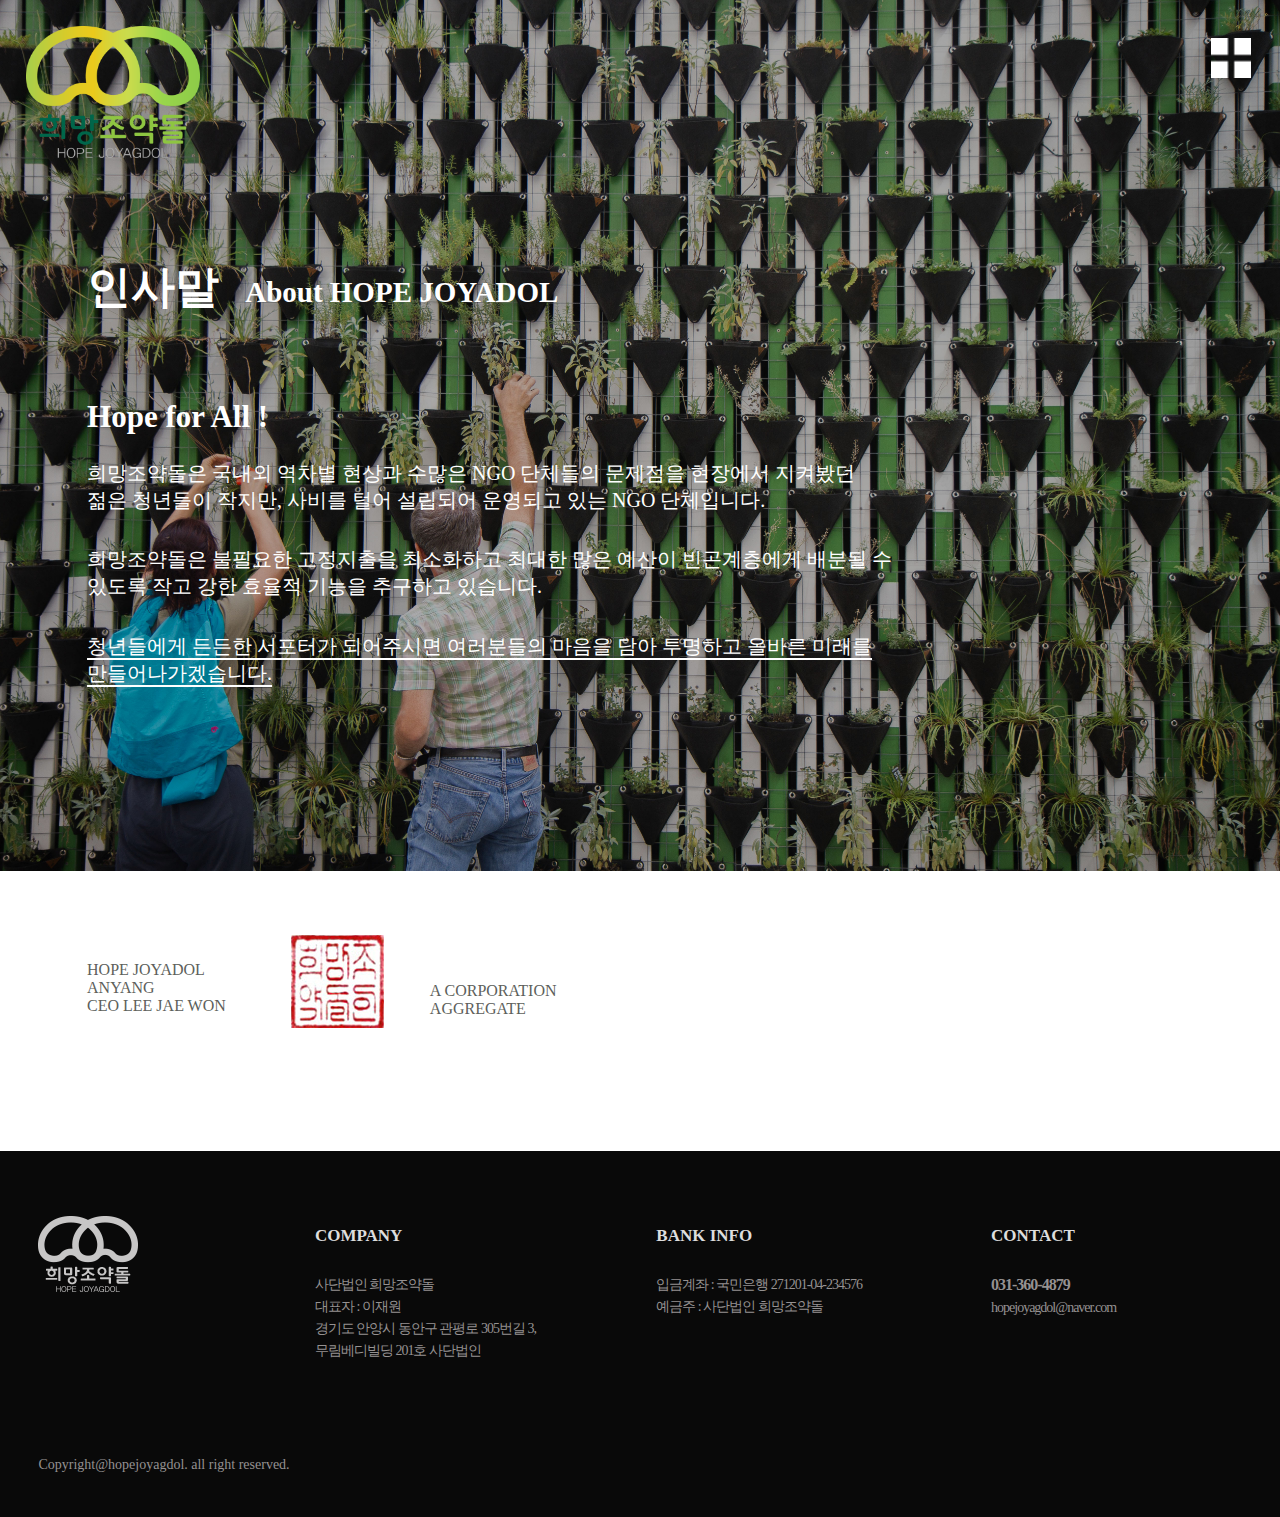
==== sub5.html @ 1c02515f "Initial commit" ====
<!DOCTYPE html>
<html lang="en">
<head>
	<meta charset="UTF-8">
	<title>희망조약돌</title>
	<script src="https://ajax.googleapis.com/ajax/libs/jquery/3.2.1/jquery.min.js"></script>
   
   <script src="jquery-3.1.1.min.js"></script>
	<script>
		// 하위메뉴슬라이드 스크립트
		$(function() {
			$('.mainMenu>li').mouseover(function() {
				$(this).children('.subMenu').stop().slideDown();
			});
			$('.mainMenu>li').mouseleave(function() {
				$(this).children('.subMenu').stop().slideUp();
			});
		});
	</script>
   
    <script>
		//모바일메뉴 스크립트
$(document).ready(function(){
    mobile_menu();
});

function mobile_menu(){
    /* 변수 선언 */
    var $menu = null;
    var $left_gnb = null; // 영역 전체
    var $depth1_wrap = null;
    var $depth1 = null;
    var $depth1_btn = null;
    
    /* 시작 함수 */
    function start(){
        init();
        init_event();
    }
    /* 변수 초기화 함수 */
    function init(){
        $menu = $('.m_mobile');
        $left_gnb = $('.left_gnbWrap'); // 영역 전체
        $depth1_wrap = $('.left_gnb>li');
        $depth1 = $depth1_wrap.children('ul');
        $depth1_btn = $depth1_wrap.children('a');
    }
    /* 이벤트 함수 */
    function init_event(){
        
        /* 모바일 메뉴 버튼 클릭했을때 모바일 메뉴영역 나오게 하기 */
        $menu.click(function(event){
            event.preventDefault();
            $left_gnb.addClass('on');
        });
        
        /* x버튼 눌렀을때 모바일 메뉴 닫기 */
        $('.close').click(function(event){
            event.preventDefault();

            $left_gnb.removeClass('on');
            
            // x버튼 누르면 시간차 약간두고 소메뉴 닫히게 하기
            setTimeout(function(){
                $depth1_btn.removeClass('on');
                $depth1.slideUp();
            },300)
        });
        
        /* depth1의 각메뉴 클릭시 depth2 나오게 하기 */
        $depth1_btn.click(function(event){
            event.preventDefault();
            var $this = $(this);
            var $this_ul = $this.siblings('ul');

            var check = $this.hasClass('on');
            if(check){
                $this.removeClass('on');
                $this_ul.stop(true,true).slideUp();
            }else{
                $depth1_btn.removeClass('on');
                $depth1.stop().slideUp();
                $this.addClass('on');
                $this_ul.stop(true,true).slideDown();
            }
        });
        
        /* 디바이스 크기 변경시 모바일 메뉴영역 숨기기 */
        $(window).resize(function(){
            $left_gnb.removeClass('on');
        });
    }
    
    start(); // 시작 호출
}
</script>
    <link href="css/style.css" rel="stylesheet" type="text/css">
    
</head>
<body>
	<div class="wrap">
        <header id="header">
            <div class="logo"><a href="index.html"><img src="img/logo.png" alt="로고"></a></div>
            <div class="m_logo">
				<a href="index.html">
					<img src="img/m_logo.png">
				</a>
			</div>
            <div class="gnb">
              <!-- 하위슬라이드 메뉴 시작-->
				<nav>
					<ul class="mainMenu">
						<li><a href="sub2.html".>희망조약돌</a>
							<ul class="subMenu">
								<li><a href="sub2.html">단체소개</a></li>
								<li><a href="sub2.html">인사말</a></li>
								<li><a href="sub2.html">조직도</a></li>
								<li><a href="sub2.html">비전과 미션</a></li>
							</ul>
						</li>
						<li><a href="sub.html">사업소개</a>
							<ul class="subMenu">
								<li><a href="sub.html">주요사업</a></li>
								<li><a href="sub.html">명예의 전당</a></li>
								<li><a href="sub.html">투명경영</a></li>
								<li><a href="sub.html">유관기관</a></li>
							</ul>
						</li>
						<li><a href="sub3.html">나눔실천</a>
							<ul class="subMenu">
								<li><a href="sub3.html">나눔신청</a></li>
								<li><a href="sub3.html">나눔방법</a></li>
								<li><a href="sub3.html">희망날개 캠페인</a></li>
							</ul>
						</li>
						<li><a href="sub4.html">활동사항</a>
							<ul class="subMenu">
								<li><a href="sub4.html">희망도시락</a></li>
								<li><a href="sub4.html">희망급식소</a></li>
								<li><a href="sub4.html">언론보도</a></li>
								<li><a href="sub4.html">봉사활동&소식</a></li>
							</ul>
						</li>
						<li><a href="sub5.html">커뮤니티</a>
							<ul class="subMenu">
								<li><a href="sub5.html">기부복지뉴스</a></li>
								<li><a href="sub5.html">카드뉴스</a></li>
								<li><a href="sub5.html">문의사항</a></li>
								<li><a href="sub5.html">자원봉사 신청</a></li>
							</ul>
						</li>
					</ul>
				</nav>
               <!-- 예전메뉴
                <ul class="menu2">
                    <li><a href="sub.html">희망조약돌
                        <ul class="submenu">
                            <li><a href="sub.html">단체소개</a></li>
                            <li><a href="sub.html">인사말</a></li>
                            <li><a href="sub.html">조직도</a></li>
                            <li><a href="sub.html">비전과 미션</a></li>
                        </ul>
                        </a>
                    </li>
                    <li><a href="sub.html">사업소개
                        <ul class="submenu">
                            <li><a href="sub.html">주요사업</a></li>
                            <li><a href="sub.html">명예의 전당</a></li>
                            <li><a href="sub.html">투명경영</a></li>
                            <li><a href="sub.html">유관기관</a></li>
                        </ul>
                        </a>
                    </li>
                    <li><a href="sub.html">나눔실천
                        <ul class="submenu">
                            <li><a href="sub.html">나눔신청</a></li>
                            <li><a href="sub.html">나눔방법</a></li>
                            <li><a href="sub.html">희망날개 캠페인</a></li>
                        </ul>
                        </a>
                    </li>
                    <li><a href="sub.html">활동사항
                        <ul class="submenu">
                            <li><a href="sub.html">희망도시락</a></li>
                            <li><a href="sub.html">희망급식소</a></li>
                            <li><a href="sub.html">언론보도</a></li>
                            <li><a href="sub.html">봉사활동&소식</a></li>
                        </ul>
                        </a>
                    </li>
                    <li><a href="sub.html">커뮤니티
                         <ul class="submenu">
                            <li><a href="sub.html">기부복지뉴스</a></li>
                            <li><a href="sub.html">카드뉴스</a></li>
                            <li><a href="sub.html">문의사항</a></li>
                            <li><a href="sub.html">자원봉사 신청</a></li>
                        </ul>
                        </a>
                    </li>
            
                </ul>
                예전 메뉴 끝 -->
                <ul class="sns">
                    <li><img src="img/sns1.png" alt="페이스북"></li>
                    <li><img src="img/sns2.png" alt="인스타"></li>
                    <li><img src="img/sns3.png" alt="트위터"></li>
                    <li><img src="img/sns4.png" alt="유튜브"></li>
                    <li><img src="img/sns5.png" alt="네이버"></li>
                    <li><img src="img/sns6.png" alt="카페"></li>
                    <!-- clear -->
                </ul>
                <!--<div class="m_mobile"><img src="img/m_mobilemenu.png">
                </div>
                <nav class="left_gnbWrap">
            <a href="#" class="close">close</a>
            <ul class="left_gnb">
                <li><a href="sub.html">희망조약돌
                        <ul class="submenu">
                            <li><a href="sub.html">단체소개</a></li>
                            <li><a href="sub.html">인사말</a></li>
                            <li><a href="sub.html">조직도</a></li>
                            <li><a href="sub.html">비전과 미션</a></li>
                        </ul>
                        </a>
                    </li>
                    <li><a href="sub.html">사업소개
                        <ul class="submenu">
                            <li><a href="sub.html">주요사업</a></li>
                            <li><a href="sub.html">명예의 전당</a></li>
                            <li><a href="sub.html">투명경영</a></li>
                            <li><a href="sub.html">유관기관</a></li>
                        </ul>
                        </a>
                    </li>
                    <li><a href="sub.html">나눔실천
                        <ul class="submenu">
                            <li><a href="sub.html">나눔신청</a></li>
                            <li><a href="sub.html">나눔방법</a></li>
                            <li><a href="sub.html">희망날개 캠페인</a></li>
                        </ul>
                        </a>
                    </li>
                    <li><a href="sub.html">활동사항
                        <ul class="submenu">
                            <li><a href="sub.html">희망도시락</a></li>
                            <li><a href="sub.html">희망급식소</a></li>
                            <li><a href="sub.html">언론보도</a></li>
                            <li><a href="sub.html">봉사활동&소식</a></li>
                        </ul>
                        </a>
                    </li>
                    <li><a href="sub.html">커뮤니티
                         <ul class="submenu">
                            <li><a href="sub.html">기부복지뉴스</a></li>
                            <li><a href="sub.html">카드뉴스</a></li>
                            <li><a href="sub.html">문의사항</a></li>
                            <li><a href="sub.html">자원봉사 신청</a></li>
                        </ul>
                        </a>
                    </li>
            </ul>
        </nav>-->
                <div class="m_mobile">
  <a href="#"><img src="img/m_mobilemenu.png"></a>
</div>
<nav class="left_gnbWrap">
            <a href="#" class="close">close</a>
            <ul class="left_gnb">
                <li>
                    <a href="sub2.html">희망조약돌</a>
                    <ul>
                        <li><a href="sub2.html">단체소개</a></li>
                        <li><a href="sub2.html">인사말</a></li>
                        <li><a href="sub2.html">조직도</a></li>
                        <li><a href="sub2.html">비전과 미션</a></li>
                    </ul>
                </li>
                <li>
                    <a href="sub.html">사업소개</a>
                    <ul>
                        <li><a href="sub.html">주요사업</a></li>
                        <li><a href="sub.html">명예의 전당</a></li>
                        <li><a href="sub.html">투명경영</a></li>
                        <li><a href="sub.html">유관기관</a></li>
                    </ul>
                </li>
                <li>
                    <a href="sub3.html">나눔실천</a>
                    <ul>
                        <li><a href="sub3.html">나눔신청</a></li>
                        <li><a href="sub3.html">나눔방법</a></li>
                        <li><a href="sub3.html">희망날개 캠페인</a></li>
                    </ul>
                </li>
                <li>
                    <a href="sub4.html">활동사항</a>
                    <ul>
                        <li><a href="sub4.html">희망도시락</a></li>
                        <li><a href="sub4.html">희망급식소</a></li>
                        <li><a href="sub4.html">언론보도</a></li>
                        <li><a href="sub4.html">봉사활동&소식</a></li>
                    </ul>
                </li>
                <li>
                    <a href="sub5.html">커뮤니티</a>
                    <ul>
                        <li><a href="sub5.html">기부복지뉴스</a></li>
                        <li><a href="sub5.html">카드뉴스</a></li>
                        <li><a href="sub5.html">문의사항</a></li>
                        <li><a href="sub5.html">자원봉사 신청</a></li>
                    </ul>
                </li>
            </ul>
        </nav>
                 <div class="quick2">
                <img src="img/quick_icon.png" alt="하트손">
                <p>희망날개<br>캠페인</p>
            </div>
            </div>
            <!-- clear -->
        </header>
        <article id="main5">
        	<div class="inner">
        		<div class="main_t2">
        			<h2>인사말 <span>About HOPE JOYADOL</span></h2>
        			<h4>Hope for All !</h4>
        			<p class="i_p1"><span>희망조약돌</span>은 국내외 역차별 현상과 수많은 NGO 단체들의 문제점을 현장에서 지켜봤던<br>
        			젊은 청년들이 작지만, 사비를 털어 설립되어 운영되고 있는 NGO 단체입니다.</p>
        			<p class="i_p2">희망조약돌은 불필요한 고정지출을 최소화하고 최대한 많은 예산이 빈곤계층에게 배분될 수<br>
        			있도록 작고 강한 효율적 기능을 추구하고 있습니다.</p>
        			<p class="i_p3">청년들에게 든든한 서포터가 되어주시면 여러분들의 마음을 담아 투명하고 올바른 미래를<br>
        			만들어나가겠습니다.</p>
        		</div>
        	</div>
        </article>
        <main id="contents3">
            <section class="hellow">
                <div class="inner">
                    <ul class="h_info">
                    	<li>HOPE JOYADOL<br>
                    	ANYANG<br>CEO LEE JAE WON</li>
                    	<li>
                    		<img src="img/hope_name.jpg" alt="도장">
                    	</li>
                    	<li>A CORPORATION<br>
                    	AGGREGATE</li>
                    </ul>
                </div>
                
            </section>
        </main>
        <footer id="footer2">
            <div class="inner">
                <div class="f_logo"><img src="img/f_logo.png" alt="푸터로고"></div>
                <ul class="f_text">
                    <li class="info">
                        <h3>COMPANY</h3>
                        <p>사단법인 희망조약돌<br>
                        대표자 : 이재원<br>
                        경기도 안양시 동안구 관평로 305번길 3,<br>
                        무림베디빌딩 201호 사단법인</p>
                    </li>
                    <li class="info">
                        <h3>BANK INFO</h3>
                        <p>입금계좌 : 국민은행 271201-04-234576<br>
                        예금주 : 사단법인 희망조약돌</p>
                    </li>
                    <li class="info">
                        <h3>CONTACT</h3>
                        <p><span>031-360-4879</span><br>
                        hopejoyagdol@naver.com</p>
                    </li>
                </ul>
                <!-- clear -->
                <p class="copyright">Copyright@hopejoyagdol. all right reserved.</p>
            </div>
        </footer>
    </div> 
</body>
</html>
---- css/style.css ----
/* 공통 */
* {
	padding: 0;
	margin: 0
}

ul {
	list-style: none
}

a {
	text-decoration: none
}

.inner {
	width: 1398px;
	margin: 0 auto
}

@font-face {
	font-family: 'NotoSansCjKkr-black';
	src: url("font/NotoSansCJKkr-black.otf") format("opentype");
}

@font-face {
	font-family: 'NotoSansCjKkr-bold';
	src: url("font/NotoSansCJKkr-bold.otf") format("opentype");
}

@font-face {
	font-family: 'NotoSansCjKkr-demilight';
	src: url("font/NotoSansCJKkr-demilight.otf") format("opentype");
}

@font-face {
	font-family: 'NotoSansCjKkr-light';
	src: url("font/NotoSansCJKkr-light.otf") format("opentype");
}

@font-face {
	font-family: 'NotoSansCjKkr-medium';
	src: url("font/NotoSansCJKkr-medium.otf") format("opentype");
}

src: url("font/NotoSansCJKkr-medium.otf") format("opentype");
}

@font-face {
	font-family: 'NotoSansCjKkr-regular';
	src: url("font/NotoSansCJKkr-regular.otf") format("opentype");
}

@font-face {
	font-family: 'NotoSansCjKkr-thin';
	src: url("font/NotoSansCJKkr-thin.otf") format("opentype");
}

body {
	font-family: NotoSansCJKkr-demilight;
	font-size: 1.6rem
}

html {
	font-size: 10px
}


/* 메인 페이지 */
/* header */
#header {
	width: 100%;
	position: fixed;
	top: 0;
	left: 0;
	right: 0;
	z-index: 3
}

.logo {
	left: 102px;
	top: 69px;
	position: absolute
}

.m_logo {
	display: none
}

.gnb {
	width: 1338px;
	height: 163px;
	background-color: rgba(0, 0, 0, 0.6);
	float: right;
	position: relative
}

.menu {
	float: left;
	color: white;
	width: 630px;
	padding-left: 76px;
	padding-top: 74px;
	font-size: 1.5rem;
	text-align: center
}

.menu > li {
	float: left;
	width: 120px
}

.menu > li > a {
	color: white;
	transition: all 0.5s
}

.menu > li > a:hover {
	color: gray;
	transition: all 0.5s
}

.menu:after {
	display: block;
	content: "";
	clear: both
}

/* 모바일 메뉴 부분 */

.m_mobile {
	position: absolute;
	top: 38%;
	right: 5%
}

.m_mobile > a {
	width: 100%;
	height: 100%;
	display: block;
}

.m_mobile > a > img {
	width: 100%;
	height: 100%
}

a.close {
	background-color: #fff;
	width: 50px;
	height: 50px;
	position: absolute;
	right: 0;
	top: 0;
	color: #000;
	line-height: 50px;
	text-align: center;
}

.left_gnbWrap {
	display: none;
	height: 100%;
	width: 200px;
	position: fixed;
	right: -200px;
	top: 0;
	background-color: #fff;
	padding-top: 50px;
	z-index: 999;
	transition: all 0.3s;
}

.left_gnbWrap.on {
	right: 0;
}

.left_gnb > li {
	width: 100%;
}

.left_gnb > li > a {
	display: block;
	text-align: center;
	line-height: 50px;
	width: 100%;
	height: 50px;
	background-color: white;
	color: black;
}

.left_gnb > li > a.on {
	background-color: white;
}

.left_gnb > li > ul {
	display: none;
}

.left_gnb > li > ul > li > a {
	display: block;
	text-align: center;
	line-height: 50px;
	width: 100%;
	height: 50px;
	background-color: black;
	color: white;
	font-size: 1.5rem;
}

/* 모바일 메뉴 부분 끝 */

.sns {
	float: right;
	width: 280px;
	padding-top: 70px;
	padding-right: 60px
}

.sns > li {
	float: left;
	width: 46.66px
}

.sns:after {
	display: block;
	content: "";
	clear: both
}

#header:after {
	display: block;
	content: "";
	clear: both
}

/* 하위 메뉴 슬라이드 */

nav .mainMenu > li {

	text-align: center;
	float: left;
	margin-top: 62px;
	width: 120px;
}

nav .mainMenu > li:nth-child(1) {

	margin-left: 75px
}

nav .mainMenu > li > a {
	font-size: 16px;
	display: block;
	padding: 10px 0;
	font-weight: bold;
	transition: all 0.5s;
	color: white;
}

nav .mainMenu > li:hover > a {
	background-color: ;
	color: gray;
}

nav .subMenu {
	display: none;
	background-color: black;

}

nav .subMenu a {
	display: block;
	padding: 5px 0;
	font-size: 1.5rem
}

nav .subMenu li a {
	transition: all 0.5s;
	color: #b6b6b6;
}

nav .subMenu li:hover a {
	color: #fff;
	background-color: ;
}

/* 하위메뉴 슬라이드 끝 */



.submenu {
	background: black;
	position: absolute;
	top: 70%;
	opacity: 0;
	text-align: center
}

.menu > li:hover .submenu {
	opacity: 1
}

.submenu > li {
	padding: 6px 0
}

.menu .submenu {
	width: 120px;
	text-align: center
}

.submenu > li:hover {
	transition: all 0.5s
}

.submenu > li > a {
	color: #b6b6b6
}

.submenu > li > a:hover {
	color: #fff
}

.m_mobile {
	display: none
}

.left_gnbWrap {
	display: none
}

.quick {
	width: 102px;
	height: 132px;
	border: 1px solid #2c2d2c;
	background-color: #2c2d2c;
	position: fixed;
	top: 18.5%;
	right: 5.6%;
	z-index: 1;
	position: absolute;
	top: 100%;
	cursor: pointer
}

.quick > img {
	position: absolute;
	top: 13%;
	left: 0;
	right: 0;
	right: 0;
	margin: 0 auto
}

.quick > p {
	position: absolute;
	color: white;
	text-align: center;
	top: 60%;
	margin: 0 auto;
	left: 0;
	right: 0;
	font-size: 1.3rem
}

/* mainimg */
#mainimg {
	background-image: url(../img/mainimg.jpg);
	width: 100%;
	height: 958px;
	background-repeat: no-repeat;
	background-size: cover;
	background-position: center center;
	position: relative
}

.main_t {
	width: 590px;
	height: 377px;
	color: white;
	padding-top: 327px
}

.main_t > h2 {
	font-size: 4.5rem;
	padding-bottom: 64px;
	font-weight: normal;
	text-shadow: 0 0 40px rgba(0, 0, 0, 0.8);
	;
	font-family: NotoSansCjKkr-medium
}

.main_t > h2 > span {
	font-weight: bold
}

.main_t > p:nth-child(2) {
	font-size: 2rem;
	padding-bottom: 57px;
	text-shadow: 0 0 30px rgba(0, 0, 0, 1)
}

.btn {
	font-size: 1.8rem;
	text-shadow: 0 0 30px rgba(0, 0, 0, 1)
}



.scroll {
	padding-left: 100px;
	position: absolute;
	bottom: -1%
}


/* child */
.child {
	width: 100%;
	height: 965px;
	background-image: url(../img/childimg.jpg);
	background-repeat: no-repeat;
	background-size: cover;
	background-position: center center;
	position: relative
}

.c_img {
	padding-top: 210px;
	float: left;
	height: 400px
}

.c_img img {
	height: 100%
}

.c_text {
	width: 850px;
	height: 500px;
	float: right;
	padding-top: 24%
}

.title {
	width: 100%;
	height: 172px
}

.title > h2 {
	font-size: 4rem;
	color: #9aab91;
	font-family: NotoSansCjKkr-demilight
}

.title > h2 > span:nth-child(1) {
	color: #9ca199;
	font-size: 2.6rem;
	font-family: NotoSansCjKkr-light;
	padding: 0 10px;
	position: relative
}

.title > h2 > span:nth-child(1):after {
	display: inline-block;
	content: "";
	background-color: #def2aa;
	width: 104%;
	height: 18px;
	opacity: 0.2;
	position: absolute;
	top: 50%;
	left: 0
}


.title > p {
	font-size: 1.7rem;
	padding-top: 52px;
	color: white;
	line-height: 30px
}

.title > p > span {
	color: #9ca199
}

.con {
	width: 100%;
	height: 222px;
	padding-top: 104px
}

.con:after {
	display: block;
	content: "";
	clear: both
}

.con1 {
	float: left;
	width: 25%
}

.con1 dt {
	padding-top: 19px
}

.img1-1 {
	width: 118px;
	height: 118px;
	background-image: url(../img/con1.png);
	background-repeat: no-repeat;
	transition: all 0.5s
}

.img1-1:hover {
	width: 118px;
	height: 118px;
	background-image: url(../img/h_ico.png);
	transition: all 0.5s
}

.img1-2 {
	width: 118px;
	height: 118px;
	background-image: url(../img/con2.png);
	background-repeat: no-repeat;
	transition: all 0.5s
}

.img1-2:hover {
	width: 118px;
	height: 118px;
	background-image: url(../img/h_ico2.png);
	transition: all 0.5s
}

.img1-3 {
	width: 118px;
	height: 118px;
	background-image: url(../img/con3.png);
	background-repeat: no-repeat;
	transition: all 0.5s
}

.img1-3:hover {
	width: 119px;
	height: 118px;
	background-image: url(../img/h_ico3.png);
	transition: all 0.5s
}

.img1-4 {
	width: 118px;
	height: 118px;
	background-image: url(../img/con4.png);
	background-repeat: no-repeat;
	transition: all 0.5s
}

.img1-4:hover {
	width: 118px;
	height: 118px;
	background-image: url(../img/h_ico4.png);
	transition: all 0.5s
}

.con1 > dt {
	font-size: 1.8rem;
	color: white;
	;
	font-family: NotoSansCjKkr-demilight
}

.con1 > dd {
	padding-top: 13px;
	font-size: 1.4rem;
	color: #acabab;
	line-height: 19px
}

.child .scroll {
	position: absolute;
	bottom: -1%
}

.child > .inner:after {
	display: block;
	content: "";
	clear: both
}


/* guide */
.guide {
	width: 100%;
	height: 968px;
	background-color: #285a3b;
	color: white;
	text-align: center;
	position: relative
}

.guide h2 {
	padding-top: 256px;
	font-size: 4rem;
	padding-bottom: 8px
}

.guide h2 > span {
	font-size: 1.9rem;
	padding-left: 10px;
	font-family: NotoSansCjKkr-light
}

.guide p {
	font-size: 1.7rem;
	font-family: NotoSansCjKkr-light
}

.activity {
	margin: 0 auto
}

.activity:after {
	display: block;
	content: "";
	clear: both
}

.activity > li {
	float: left;
	margin-top: 69px
}

.activity > li img {
	width: 100%;
	box-shadow: 2px 2px 6px rgba(0, 0, 0, 0.6)
}

.activity > li:nth-child(1),
.activity > li:nth-child(2),
.activity > li:nth-child(3) {
	margin-right: 3%
}

.activity > li:nth-child(1) {
	margin-left: 3%
}

.activity > li:nth-child(4) {
	float: right;
	margin-right: 3%
}

.plus {
	width: 83px;
	height: 83px;
	background-image: url(../img/+-btn.png);
	position: absolute;
	top: 28%;
	overflow: hidden;
	transform: translate(0, 367px);
	z-index: 1;
	background-size: cover;
	left: 0;
	right: 0;
	margin: 0 auto
}

.a_text {
	width: 296px;
	height: 366px;
	position: absolute;
	top: 0;
	background: rgba(0, 0, 0, 0.8);
	transform: translate(0, 366px);
	color: #fff;
	text-align: center;
	font-size: 1.8rem;
	padding-top: 75%;
	cursor: pointer
}

.img2-1 {
	background-image: url(../img/img1.jpg);
	width: 296px;
	height: 366px;
	background-repeat: no-repeat;
	position: relative;
	overflow: hidden;
	box-shadow: 2px 2px 6px rgba(0, 0, 0, 0.6)
}

.img2-1:hover .a_text {
	transform: translate(0, 0);
	transition: all
}

.img2-1:hover .plus {
	transform: translate(0, 0);
	transition: all
}

.img2-2 {
	background-image: url(../img/img2.jpg);
	width: 296px;
	height: 366px;
	background-repeat: no-repeat;
	position: relative;
	overflow: hidden;
	box-shadow: 2px 2px 6px rgba(0, 0, 0, 0.6)
}

.img2-2:hover .a_text {
	transform: translate(0, 0);
	transition: all
}

.img2-2:hover .plus {
	transform: translate(0, 0);
	transition: all
}

.img2-3 {
	background-image: url(../img/img3.jpg);
	width: 296px;
	height: 366px;
	background-repeat: no-repeat;
	position: relative;
	overflow: hidden;
	box-shadow: 2px 2px 6px rgba(0, 0, 0, 0.6)
}

.img2-3:hover .a_text {
	transform: translate(0, 0);
	transition: all
}

.img2-3:hover .plus {
	transform: translate(0, 0);
	transition: all
}

.img2-4 {
	background-image: url(../img/img4.jpg);
	width: 296px;
	height: 366px;
	background-repeat: no-repeat;
	position: relative;
	overflow: hidden;
	box-shadow: 2px 2px 6px rgba(0, 0, 0, 0.6)
}

.img2-4:hover .a_text {
	transform: translate(0, 0);
	transition: all
}

.img2-4:hover .plus {
	transform: translate(0, 0);
	transition: all
}


.guide .scroll {
	position: absolute;
	bottom: -1%
}


/* community */
.community {
	width: 100%;
	height: 970px;
	background-image: url(../img/communityimg.jpg);
	background-repeat: no-repeat;
	background-size: cover;
	background-position: center center;
	position: relative;
	color: white
}

.community h2 {
	padding-top: 256px;
	font-size: 4rem;
	padding-bottom: 8px;
	text-align: center;
	text-shadow: 0 0 20px rgba(0, 0, 0, 0.8)
}

.community h2 > span {
	font-size: 1.9rem;
	padding-left: 10px;
	text-align: center;
	text-shadow: 0 0 20px rgba(0, 0, 0, 0.8);
	font-family: NotoSansCjKkr-light
}

.community p {
	font-size: 1.7rem;
	text-align: center;
	text-shadow: 0 0 20px rgba(0, 0, 0, 0.8);
	padding-bottom: 69px;
	font-family: NotoSansCjKkr-light
}

.news {
	width: 794px;
	height: 408px;
	float: left;
	background-color: rgba(0, 0, 0, 0.6)
}

.news > h3 {
	font-size: 1.5rem;
	padding: 31px 0 17px 27px
}

.news > h3 > span {
	padding-left: 681px;
	cursor: pointer
}

.n_title {
	margin-left: 27px;
	width: 743px;
	height: 320px;
	border: 1px solid #898b89
}

.n_title > li {
	width: 700px;
	height: 20%;
	line-height: 64px;
	border-bottom: 1px solid #898b89;
	margin: 0 auto
}

.n_title > li > span:nth-child(1) {
	padding-left: 5px
}

.n_title > li > span {
	transition: all 0.5s;
	font-size: 1.5rem
}

.n_title > li > span:hover {
	opacity: 0.5;
	transition: all 0.5s;
	cursor: pointer
}

.n_title > li > span:nth-child(2) {
	float: right;
	padding-right: 10px
}

.n_title > li:nth-child(5) {
	border-bottom: none
}

.cardnews {
	width: 577px;
	height: 408px;
	background-color: rgba(0, 0, 0, 0.6);
	float: right
}

.cardnews > h3 {
	font-size: 1.5rem;
	padding: 31px 0 17px 27px
}

.cardnews > h3 > span {
	padding-left: 78%;
	cursor: pointer
}

.cardnews > div {
	width: 532px;
	height: 320px;
	border: 1px solid #898b89;
	margin-left: 26px;
	position: relative
}

.cardnews > div > img {
	position: absolute;
	left: 0;
	right: 0;
	margin: 0 auto;
	top: 2.5%
}

.article:after {
	display: block;
	content: "";
	clear: both
}

.community .scroll {
	position: absolute;
	bottom: -0.4%
}

/* footer */
#footer {
	width: 100%;
	height: 366px;
	background-color: #090909;
	position: relative
}

#footer2 {
	width: 100%;
	height: 366px;
	background-color: #090909;
	position: relative
}

.f_logo {
	padding-top: 65px;
	float: left
}

.f_text {
	float: left;
	padding-top: 75px;
	padding-left: 177px;
	width: 70%
}

.info {
	float: left
}

.info > h3 {
	color: #dddddd;
	font-size: 1.7rem
}

.info > p {
	color: #959191;
	font-size: 1.4rem;
	padding-top: 28px;
	letter-spacing: -1px;
	line-height: 22px
}

.info span {
	font-weight: bold;
	font-size: 1.6rem
}

.info:nth-child(1) {
	padding-right: 14%
}

.info:nth-child(2) {
	padding-right: 15%
}

.copyright {
	color: #959191;
	font-size: 1.4rem;
	position: absolute;
	bottom: 12%
}



/* 서브 페이지 */

.menu2 {
	float: left;
	color: white;
	width: 630px;
	padding-left: 76px;
	padding-top: 74px;
	font-size: 1.5rem;
	text-align: center
}

.menu2 > li {
	float: left;
	width: 120px
}

.menu2 > li > a {
	color: white;
	transition: all 0.5s
}

.menu2 > li > a:hover {
	color: gray;
	transition: all 0.5s
}

.menu2:after {
	display: block;
	content: "";
	clear: both
}

.sns {
	float: right;
	width: 280px;
	padding-top: 70px;
	padding-right: 60px
}

.sns > li {
	float: left;
	width: 46.66px
}

.sns:after {
	display: block;
	content: "";
	clear: both
}

#header:after {
	display: block;
	content: "";
	clear: both
}

.submenu {
	background: black;
	position: absolute;
	top: 70%;
	opacity: 0;
	text-align: center
}

.menu2 > li:hover .submenu {
	opacity: 1
}

.submenu > li {
	padding: 6px 0
}

.menu2 .submenu {
	width: 120px;
	text-align: center
}

/* main */
#main {
	width: 100%;
	height: 0;
	background-image: url(../img/submain.png);
	background-repeat: no-repeat;
	background-position: center center;
	background-size: cover;
	padding-top: calc(345/1920*100%)
}

.quick2 {
	width: 102px;
	height: 132px;
	border: 1px solid #2c2d2c;
	background-color: #2c2d2c;
	position: fixed;
	top: 18.5%;
	right: 5.6%;
	z-index: 1;
	position: absolute;
	top: 100%;
	cursor: pointer
}

.quick2 > img {
	position: absolute;
	top: 13%;
	left: 0;
	right: 0;
	margin: 0 auto
}

.quick2 > p {
	position: absolute;
	color: white;
	text-align: center;
	top: 60%;
	margin: 0 auto;
	left: 0;
	right: 0;
	font-size: 1.3rem
}

/* introduce */
.introduce {
	height: 1286px;
	position: relative
}

.introduce h2 {
	padding-top: 114px;
	font-size: 4.2rem;
	color: #292929;
	padding-bottom: 129px;
	text-align: center
}

.introduce h2 > span {
	font-size: 3rem;
	color: #615f5f;
	font-family: NotoSansCjKkr-thin
}

.introduce .inner:after {
	display: block;
	content: "";
	clear: both
}

.ceo_set {
	position: relative;
	width: 100%;
}

.man {
	position: absolute;
	width: 60%;
	top: 46px;
	left: 0;
	z-index: 2
}

.i_line {
	position: absolute;
	width: 62.3%;
	right: 0;
	overflow: hidden;
	z-index: 1
}

.i_text {
	float: right;
	padding-top: 36px;
	padding-right: 75px
}

.t1 > h4 {
	font-size: 2.1rem;
	color: #292929;
	padding-bottom: 16px
}

.t1 > p {
	font-size: 1.5rem;
	color: #6d6d6d;
	padding-bottom: 60px;
	line-height: 23px
}

.t2 > h4 {
	padding-bottom: 16px;
	font-size: 1.8rem;
	color: #292929
}

.t2 > p {
	font-size: 1.5rem;
	color: #6d6d6d;
	padding-bottom: 55px;
	line-height: 23px
}

.p {
	font-size: 1.6rem
}

.p1 {
	padding-left: 11px
}

.t3 > h4 {
	font-size: 1.8rem;
	color: #292929;
	padding-bottom: 16px;
	line-height: 27px
}

.t3 > p {
	font-size: 1.5rem;
	color: #6d6d6d;
	line-height: 23px
}

.year > p {
	padding-top: 50%;
	color: #292929
}

.name {
	padding-left: 28%;
	width: 220px;
	height: 83px
}

.name > img {
	width: 100%;
	height: 100%
}




/* campaign */
.top {
	height: 403px
}

.top > h2 {
	font-size: 2.8rem;
	color: #f4c548;
	padding-bottom: 23px
}

.top:after {
	display: block;
	content: "";
	clear: both
}

.left {
	width: 422px;
	height: 349px;
	border-top: 2px solid #f4c548;
	margin-right: 31px;
	float: left
}

.left > h2 {
	padding-top: 50px;
	padding-bottom: 30px;
	font-size: 2.1rem;
	color: #262626;
	font-family: NotoSansCJKkr-bold
}

.left > h2 > span {
	font-size: 1.5rem;
	font-family: NotoSansCJKkr-demilight
}

.left > p {
	font-size: 1.4rem;
	padding-bottom: 40px;
	line-height: 22px;
	color: #666666
}

.btn2 {
	width: 135px;
	height: 39px;
	color: #fff;
	font-size: 1.4rem;
	background-color: #f7be25;
	line-height: 39px;
	text-align: center;
	cursor: pointer
}

.right {
	width: 945px;
	height: 351px;
	float: right;
	border-top: 2px solid #f4c548
}

.right div {
	padding-top: 50px
}

.right:after {
	display: block;
	content: "";
	clear: both
}

.img1 {
	padding-left: 2px;
	float: left
}

.img2 {
	float: right;
	padding-right: 2px
}

.bottom {
	margin-top: 101px;
	height: 351px;
	margin-bottom: 99px
}


/* 서브 페이지2 - 인사말 */

/* 메인 이미지 */
#main2 {
	background-image: url(../img/sub2_main.jpg);
	width: 100%;
	height: 871px;
	background-repeat: no-repeat;
	background-size: cover;
	background-position: center center
}

.main_t2 {
	color: #fff;
	padding-top: 21%;
	height: 450px
}

.main_t2 > h2 {
	font-size: 4.4rem
}

.main_t2 > h2 > span {
	font-size: 2.9rem;
	font-family: NotoSansCJKkr-Thin;
	padding-left: 1.3%
}

.main_t2 > h4 {
	font-size: 3.1rem;
	font-family: NotoSansCJKkr-light;
	padding-top: 7%
}

.i_p1 {
	padding-top: 25px
}

.i_p1 > span {
	font-family: NotoSansCJKkr-bold
}

.i_p2 {
	padding-top: 32px
}

.i_p3 {
	padding-top: 33px;
	text-decoration: underline;
	text-underline-position: under
}

.hellow {
	width: 100%;
	height: 280px;
	color: #5d5f5b
}

.h_info > li {
	float: left
}

.h_info > li:nth-child(1) {
	padding-top: 90px;
	padding-right: 65px
}

.h_info > li:nth-child(2) {
	padding-top: 64px;
	padding-right: 46px
}

.h_info > li:nth-child(3) {
	padding-top: 111px
}

/* 서브 페이지 3 */
#main3 {
	width: 100%;
	height: 0;
	background-image: url(../img/sub3_main.png);
	background-repeat: no-repeat;
	background-position: center center;
	background-size: cover;
    padding-top: calc(345/1920*100%)}

.introduce2>.inner>h2{padding-top: 87px; font-size: 3.2rem; text-align: center; font-family: 'NotoSansCjKkr-thin';padding-bottom: 100px}

.introduce2>.inner>h2>span{font-family: 'NotoSansCjKkr-demilight'}

.cam{padding-bottom: 30px}

.cam>h5{font-size: 2.5rem; width: 422px; border-top: 3px solid black; float: left; line-height: 110px}
.cam>p{float: right; font-size: 1.6rem; width: 935px; border-top: 3px solid black; line-height: 110px}
.cam:after{display: block; content: ""; clear: both}
.cam2{width: 100%; height: 590px}

.c_1{width: 669px; height: 237px; border:2px solid #707070; float: left;background-color: white;margin-bottom: 2%}
.c_1>img{float: left; padding-right: 62px; padding-left: 5%; padding-top: 2.8%}
.c_1>p:nth-child(2){padding-top: 38px; font-size: 2.2rem;font-family: 'NotoSansCjKkr-black'; padding-bottom: 29px}
.c_1:nth-child(2){float: right}
.c_1:nth-child(3){float: left}
.c_1:nth-child(4){float: right}
.c_1:after{display: block; content: ""; clear: both}

/* 서브 페이지 4 */

#main4 {
	width: 100%;
	height: 0;
	background-image: url(../img/sub4_main.png);
	background-repeat: no-repeat;
	background-position: center center;
	background-size: cover;
    padding-top: calc(345/1920*100%)}

.introduce3>.inner>h2{width: 100%; text-align: center; margin-top: 5%; font-size: 3.2rem; padding-bottom: 3%; border-bottom: 4px solid #727c4e; line-height: px}
.introduce3>.inner>h2>span{font-family: 'NotoSansCjKkr-thin'}
.j1{width:; margin: 0 auto; margin-bottom: 7%; left: 0; text-align: center; margin-top: 6.5%}
.j1>img{width: 750px; height: 530px; margin: 0 auto; left: 0 ;right: 0}


/* 서브페이지 5 */
#main5 {
	background-image: url(../img/sub5_main.jpg);
	width: 100%;
	height: 871px;
	background-repeat: no-repeat;
	background-size: cover;
	background-position: center center
}

/* 메인 1700px */
@media (max-width: 1700px) {
	.gnb {
		height: 100px;
		width: 80%
	}

	.logo {
		top: 22%;
		left: 2%
	}

	.menu {
		padding-top: 3.5%
	}

	.scroll {
		padding-left: 3%
	}

	.sns {
		padding-top: 3%
	}

	.menu2 {
		padding-top: 2.5%
	}

	nav .mainMenu > li {
		margin-top: 30px !important
	}

}


@media (max-width: 1530px) {
	.main_t {
		padding-left: 5%
	}

	.scroll {
		display: none
	}

	/* 서브2 */
	.main_t2 {
		padding-left: 5%
	}

	.h_info {
		padding-left:5%
	}
}




@media (max-width: 1450px) {
	.inner {
		width: 96%
	}

	/* 메뉴 */
	#header {
		position: relative
	}

	.sns {
		display: none
	}

	.m_mobile > img {
		width: 100%;
		height: 100%
	}

	.m_mobile {
		width: 21px;
		height: 21px;
		display: block;
		position: absolute;
		right: 3%;
		top: 38%
	}

	.left_gnbWrap {
		display: block
	}

	.quick {
		right: 0;
		position: absolute;
		top: 100%
	}

    .quick2 {
		right: 0;
		position: absolute;
		top: 100%
	}
    
	.gnb {
		position: absolute;
		right: 0;
		width: 75%
	}

	.logo {
		padding-top: 2%
	}

	.left_gnbWrap {
		display: block
	}

	.left_gnb {
		display: block
	}

	/* child */
	.child {
		height: 1200px
	}

	.c_text {
		float: none;
		height: 700px;
		width: 950px
	}

	.title {
		position: absolute;
		left: 46%;
		width: 50%
	}


	.c_img {
		padding-left: 7%
	}

	.con {
		top: 50%;
		text-align: center;
		position: absolute;
		width: 75%;
		left: 0;
		right: 0;
		margin: 0 auto
	}

	.con1 > div {
		margin: 0 auto
	}

	.con1 > dt {
		font-size: 2rem
	}

	.con1 > dd {
		font-size: 1.4rem
	}

	.t_line {
		left: 21%;
		top: 19%
	}

	/* guide */
	.activity {
		width: 100%
	}

	.img02 {
		width: 21%
	}

	.activity > li:nth-child(4) {
		margin-right: 4%
	}

	/* community */
	.news {
		width: 54%;
		height: 428px
	}

	.news > h3 > span {
		padding-left: 85%
	}

	.n_title {
		width: 92%
	}

	.n_title > li {
		width: 95%
	}

	.n_title > li > span:nth-child(1) {
		padding-left: 3%
	}

	.n_title > li > span:nth-child(2) {
		padding-right: 2%
	}

	.cardnews {
		height: 428px
	}

	/* footer */
	.f_logo {
		padding-left: 1%
	}

	.copyright {
		padding-left: 1%
	}


	/* 서브 1450px */
	#main {
		width: 100%;
		height: 0;
		padding-top: calc(450/1920*100%)
	}

	.menu2 {
		padding-top: 3.5%
	}

	/* introduce */
	.i_line {
		width: 42.2%
	}

	.introduce {
		height: 2500px
	}

	.introduce h2 {
		font-size: 5.5rem
	}

	.introduce h2 > span {
		font-size: 4.3rem
	}

	.man {
		width: 60%;
		float: none
	}

	.man img {
		width: 100%
	}

	.i_text {
		float: none;
		padding-top: 79%
	}

	.t1 > h4 {
		font-size: 2.8rem;
		padding-bottom: 2%
	}

	.t1 > h4 > span {
		color: #84b73d
	}

	.t1 > p {
		font-size: 2.2rem;
		line-height: 35px;
		padding-bottom: 7%
	}

	.t2 > h4 {
		font-size: 2.8rem;
		padding-bottom: 2%
	}

	.p {
		font-size: 2.4rem
	}

	.t2 > p {
		font-size: 2.2rem;
		line-height: 35px;
		padding-bottom: 7%
	}

	.t3 > h4 {
		font-size: 2.8rem;
		line-height: 50px;
		padding-bottom: 2%
	}

	.t3 > p {
		font-size: 2.2rem;
		line-height: 35px
	}

	.t3 > h4 > span:nth-child(1) {
		color: #84b73d
	}

	.t3 > h4 > span:nth-child(2) {
		color: #f4c548
	}

	.year > p {
		padding-top: 0;
		position: absolute;
		top: 17%;
		right: 14%;
		font-size: 1.8rem;
		width: 20%
	}

	.name {
		padding-left: 0;
		position: absolute;
		top: 20%;
		right: 16%;
		width: %
	}

	.name > img {
		width: 100%;
		height: 100%
	}

	/* contents */

	/* top */
	.top > h2 {
		font-size: 3.7rem
	}

	.left > h2 {
		font-size: 3rem
	}

	.left > h2 > span {
		font-size: 2.3rem
	}

	.left > p {
		font-size: 2.3rem;
		line-height: 35px
	}

	.left {
		width: 100%;
		float: none
	}

	.btn2 {
		width: 250px;
		height: 60px;
		font-size: 2rem;
		line-height: 59px
	}

	.right {
		width: 100%;
		border-top: none
	}

	.right div {
		width: 49%;
		padding-top: 32px
	}

	.right div img {
		width: 100%;
	}

	.right div:nth-child(2) {
		left: 15%
	}

	/* bottom */
	.bottom {
		margin-top: 42%;
		margin-bottom: 600px
	}

	.bottom .right div {
		padding-top: 65px
	}

	/* footer */
	#footer2 {
		margin-top:
	}
	
	/* 서브2 */
	.main_t2 p {font-size: 2rem}
    
    /* 서브3 */
.cam>h5{font-size: 2.5rem; width: 100%; border-top: 3px solid black; float: none; line-height: 70px; padding-bottom: %}
.cam>p{float: none; font-size: 1.6rem; width: 900px; line-height: 65px; border-top: revert}
.cam:after{display: block; content: ""; clear: both}
.cam2{width: 100%; height: 1350px}

.c_1{width: 100%; height: 300px; border:2px solid #707070;;background-color: white;margin-bottom: 2%}
.c_1>img{float: left; padding-right: 62px; padding-left: 5%; padding-top: 3.7%}
.c_1>p:nth-child(2){padding-top: 5.1%; font-size: 2.2rem;font-family: 'NotoSansCjKkr-black'; padding-bottom: 29px}

.c_1:after{display: block; content: ""; clear: both}
}

@media (max-width: 1350px) {

	/* 메뉴 */
	.mainMenu {
		display: none
	}

	.menu {
		display: none
	}

	.menu2 {
		display: none
	}

	.gnb {
		background-color: revert
	}

	.m_mobile {
		width: 40px;
		height: 40px
	}

	.quick {
		display: none
	}

	.logo {
		display: none
	}

	.m_logo {
		display: block;
		position: absolute;
		top: 22%;
		left: 2%;
		padding-top: 2%
	}

	.m_logo img {
		width: 174px;
		height: 132px
	}

	/* mainimg */
	#mainimg {
		background-image: url(../img/m_mainimg.png);
		padding-top: calc(791/623*100%);
		height: 0;
		position: relative
	}

	.main_t {
		position: absolute;
		top: 5%;
		width: 70%
	}

	.main_t > h2 {
		font-size: 4.5rem
	}

	.main_t > p:nth-child(2) {
		font-size: 3.2rem;
		padding-top: 4%
	}

	.btn {
		font-size: 3rem;
		padding-top: 2%;
		cursor: pointer
	}

	/* child */
	.child {
		background-image: url(../img/m_childimg.png);
		height: 0;
		padding-top: calc(1066/700*100%);
		position: relative
	}

	.c_img {
		width: 50%;
		height: 35%;
		position: absolute;
		top: 0%;
		padding-left: 0;
		left: 7%
	}

	.c_img > img {
		width: 100%;
		height: 90%
	}

	.title {
		top: 50%;
		left: 7%;
		width: 80%
	}

	.title > h2 {
		font-size: 4rem;
	}

	.title > h2 > span:nth-child(1) {
		font-size: 2.8rem
	}

	.title > p {
		position: absolute;
		left: 5%;
		font-size: 2rem;
		line-height: 40px
	}

	.con {
		top: 65%
	}

	.con {
		width: 97%
	}

	.con1 > div {
		width: 200px;
		height: 201px;
		background-size: 100%
	}

	.con1 > div:hover {
		width: 200px;
		height: 201px;
		background-size: 100%
	}

	.con1 > dt {
		font-size: 2.5rem
	}

	.con1 > dd {
		font-size: 1.8rem;
		line-height: 32px
	}

	/* guide */
	.guide {
		height: 1950px
	}

	.guide h2 {
		font-size: 4rem;
		padding-top: 15%
	}

	.guide h2 > span {
		font-size: 2.8rem
	}

	.guide p {
		font-size: 1.7rem
	}

	.img02 {
		width: 45%
	}

	.img02 div {
		height: 0;
		padding-top: calc(682/611*100%)
	}

	.img2-1 {
		background-image: url(../img/img2-1.jpg);
		width: 611px;
		height: 681px
	}

	.img2-2 {
		background-image: url(../img/img2-2.jpg);
		width: 611px;
		height: 681px
	}

	.img2-3 {
		background-image: url(../img/img2-3.jpg);
		width: 611px;
		height: 681px
	}

	.img2-4 {
		background-image: url(../img/img2-4.jpg);
		width: 611px;
		height: 681px
	}

	.activity > li:nth-child(1) {
		margin-left: 2%
	}

	.activity > li:nth-child(2) {
		margin-left: 2%
	}

	.activity > li:nth-child(3) {
		margin-left: 2%
	}

	.activity > li:nth-child(4) {
		margin-right: 3%
	}

	.a_text {
		display: none
	}

	.plus {
		display: none
	}

	/* community */
	.news {
		width: 47%
	}

	.s1 {
		width: 280px;
		white-space: nowrap;
		overflow: hidden;
		text-overflow: ellipsis;
		display: inline-block
	}

	.img2-1,
	.img2-2,
	.img2-3,
	.img2-4 {
		width: 100%;
		background-size: cover
	}

	.community h2 > span {
		font-size: 2.8rem
	}

	/*
    .community{background-image: url(../img/m_communityimg.jpg);height: 0; padding-top: calc(1230/970*100%); background-size: cover; background-position: center center; position: relative}
    .community h2{position: absolute; top: 0%; left: 0; right: 0; margin: 0 auto; font-size: 4.3rem}
	.community h2>span{font-size: 3rem}
    .community p{position: absolute; top: 18.5%; left: 0; right: 0; margin: 0 auto; font-size: 2rem}
    .news{width: 96%; position: absolute; top: 24%; height: 500px}
    .news>h3{font-size: 2rem}
    .news>h3>span{padding-left: 92%}
    .n_title{width: 95.5%; height: 390px}
    .n_title>li{line-height: 75px}
	.n_title>li>span{font-size: 1.7rem}
	.n_title>li>span:nth-child(1){padding-left: 2%}
	
    .cardnews{position: absolute; top: 55%; width: 96%; height: 500px}
	.cardnews>h3{font-size: 2rem}
	.cardnews>h3>span{padding-left: 87.8%}
	.cardnews>div{width: 95.5%;height: 600px}
	.cardnews>div>img{width: 97%; height: 95%}*/

	/* footer */
	#footer {
		margin-top:
	}

	/* 서브 1350px */
	.quick2 {
		display: none
	}

	/* introduce */
	.i_line {
		width: 42.5%
	}

	.introduce {
		height: 2400px
	}

	.name {
		right: 14.5%
	}

	/* contents */
	#contents2 {
		height: px
	}

	.bottom {
		margin-top: 42%;
		margin-bottom: 550px
	}
    
/* 서브3 */
    .c_1>img{padding-top: 4.3%}

}

@media (max-width: 1250px) {
	/* 서브 */

	.introduce {
		height: 2300px
	}

	.name {
		right: 13%
	}

	/* contents */
	#contents2 {
		height: px
	}

}


@media (max-width: 1190px) {

	/* child */
	.guide {
		height: 1700px
	}

	.con1 > div {
		width: 150px;
		height: 151px
	}

	.con1 > div:hover {
		width: 150px;
		height: 151px
	}

	.con1 > dt {
		font-size: 2.3rem
	}

	.con1 > dd {
		font-size: 1.6rem
	}

	/* community */
	.s1 {
		width: 200px
	}

	.news > h3 {
		width: 89%
	}

	.news {
		width: 42%
	}

	.n_title {
		width: 87%
	}

	/* footer */
	.info:nth-child(1) {
		padding-right: 9%
	}

	.info:nth-child(2) {
		padding-right: 10%
	}

	/* 서브 */

	/* introduce */
	.i_line {
		width: 43%
	}

	.introduce {
		height: 2250px
	}

	.t1 > h4 {
		font-size: 2.7rem;
		padding-bottom: 2%
	}

	.t1 > p {
		font-size: 2.1rem;
		line-height: 35px;
		padding-bottom: 7%
	}

	.t2 > h4 {
		font-size: 2.7rem;
		padding-bottom: 2%
	}

	.p {
		font-size: 2.3rem
	}

	.t2 > p {
		font-size: 2.1rem;
		line-height: 35px;
		padding-bottom: 7%
	}

	.t3 > h4 {
		font-size: 2.7rem;
		line-height: 45px;
		padding-bottom: 2%
	}

	.t3 > p {
		font-size: 2.1rem;
		line-height: 35px
	}

	.name {
		right: 12%
	}

	.left > p {
		font-size: 2.1rem
	}

	/* contents */
	#contents2 {
		height: px
	}

	.bottom {
		margin-top: 42%;
		margin-bottom: 500px
	}

	
	/* 서브페이지 2*/
	.main_t2 {
	color: #fff;
		padding-top: 25%;}
}


@media (max-width: 1050px) {
	.cardnews {
		width: 57%
	}

	.cardnews > div {
		width: 90%
	}

	.cardnews > div > img {
		width: 96%;
		height: 95%
	}

	/* footer */
	.info:nth-child(1) {
		padding-right: 5%
	}

	.info:nth-child(2) {
		padding-right: 5%
	}


	/* 서브 */

	.introduce {
		height: 2200px
	}

	.name {
		right: 10%
	}

	.t1 > h4 {
		font-size: 2.6rem;
		padding-bottom: 2%
	}

	.t1 > p {
		font-size: 2.0rem;
		line-height: 35px;
		padding-bottom: 7%
	}

	.t2 > h4 {
		font-size: 2.6rem;
		padding-bottom: 2%
	}

	.p {
		font-size: 2.2rem
	}

	.t2 > p {
		font-size: 2.0rem;
		line-height: 35px;
		padding-bottom: 7%
	}

	.t3 > h4 {
		font-size: 2.6rem;
		line-height: 45px;
		padding-bottom: 2%
	}

	.t3 > p {
		font-size: 2.0rem;
		line-height: 35px
	}

	/* contents */
	#contents2 {
		height: px
	}

	.bottom {
		margin-top: 42%;
		margin-bottom: 480px
	}
    
    /* 서브3 */
    .c_1>img{padding-top: 5%}


}

@media (max-width: 1019px) {
	.title {
		width: 90%
	}

}

@media (max-width: 995px) {

	/* guide */
	.guide {
		height: 1500px
	}

	/* community */
	.community {
		height: 0;
		padding-top: calc(970/550*100%);
		position: relative
	}

	.community h2 {
		position: absolute;
		top: 0%;
		left: 0;
		right: 0;
		margin: 0 auto
	}

	.community p {
		position: absolute;
		top: 18.8%;
		left: 0;
		right: 0;
		margin: 0 auto
	}

	.news {
		width: 96%;
		position: absolute;
		top: 23%
	}

	.news > h3 > span {
		padding-left: 99%;
		cursor: pointer
	}

	.news > h3 {
		font-size: 1.8rem
	}

	.n_title > li > span {
		font-size: 1.8rem
	}

	.s1 {
		width: 450px;
		white-space: nowrap;
		overflow: hidden;
		text-overflow: ellipsis;
		display: inline-block
	}

	.n_title {
		width: 94%
	}

	.cardnews {
		width: 96%;
		margin-top: 1.5%;
		position: absolute;
		top: 48%;
		height: 37%
	}

	.cardnews > h3 {
		font-size: 1.7rem
	}

	.cardnews > div {
		height: 82%;
		width: 94%
	}

	.cardnews > h3 > span {
		padding-left: 85%
	}

	/* footer */
	.f_logo {
		display: none
	}

	.f_text {
		padding-left: 1%;
		width: 90%
	}

	.info:nth-child(1) {
		padding-right: 9%
	}

	.info:nth-child(2) {
		padding-right: 10%
	}


	/* 서브 */

	/* introduce */
	.i_line {
		width: 43.1%
	}

	.introduce {
		height: 2130px
	}

	/* contents */
	#contents2 {
		height: px
	}

	.bottom {
		margin-top: 42%;
		margin-bottom: 450px
	}
	
	/* 서브2 */
	.main_t2 > h2{font-size: 5rem}
	.main_t2 > h2 > span{font-size: 3.2rem}
	.main_t2 > h4{font-size: 3.5rem}
	.main_t2 p{font-size: 2.3rem}
	
	.h_info > li:nth-child(1){font-size: 2rem}
	.h_info > li:nth-child(2){padding-top: 80px}
	.h_info > li:nth-child(3){font-size: 2rem; padding-top: 120px}
}
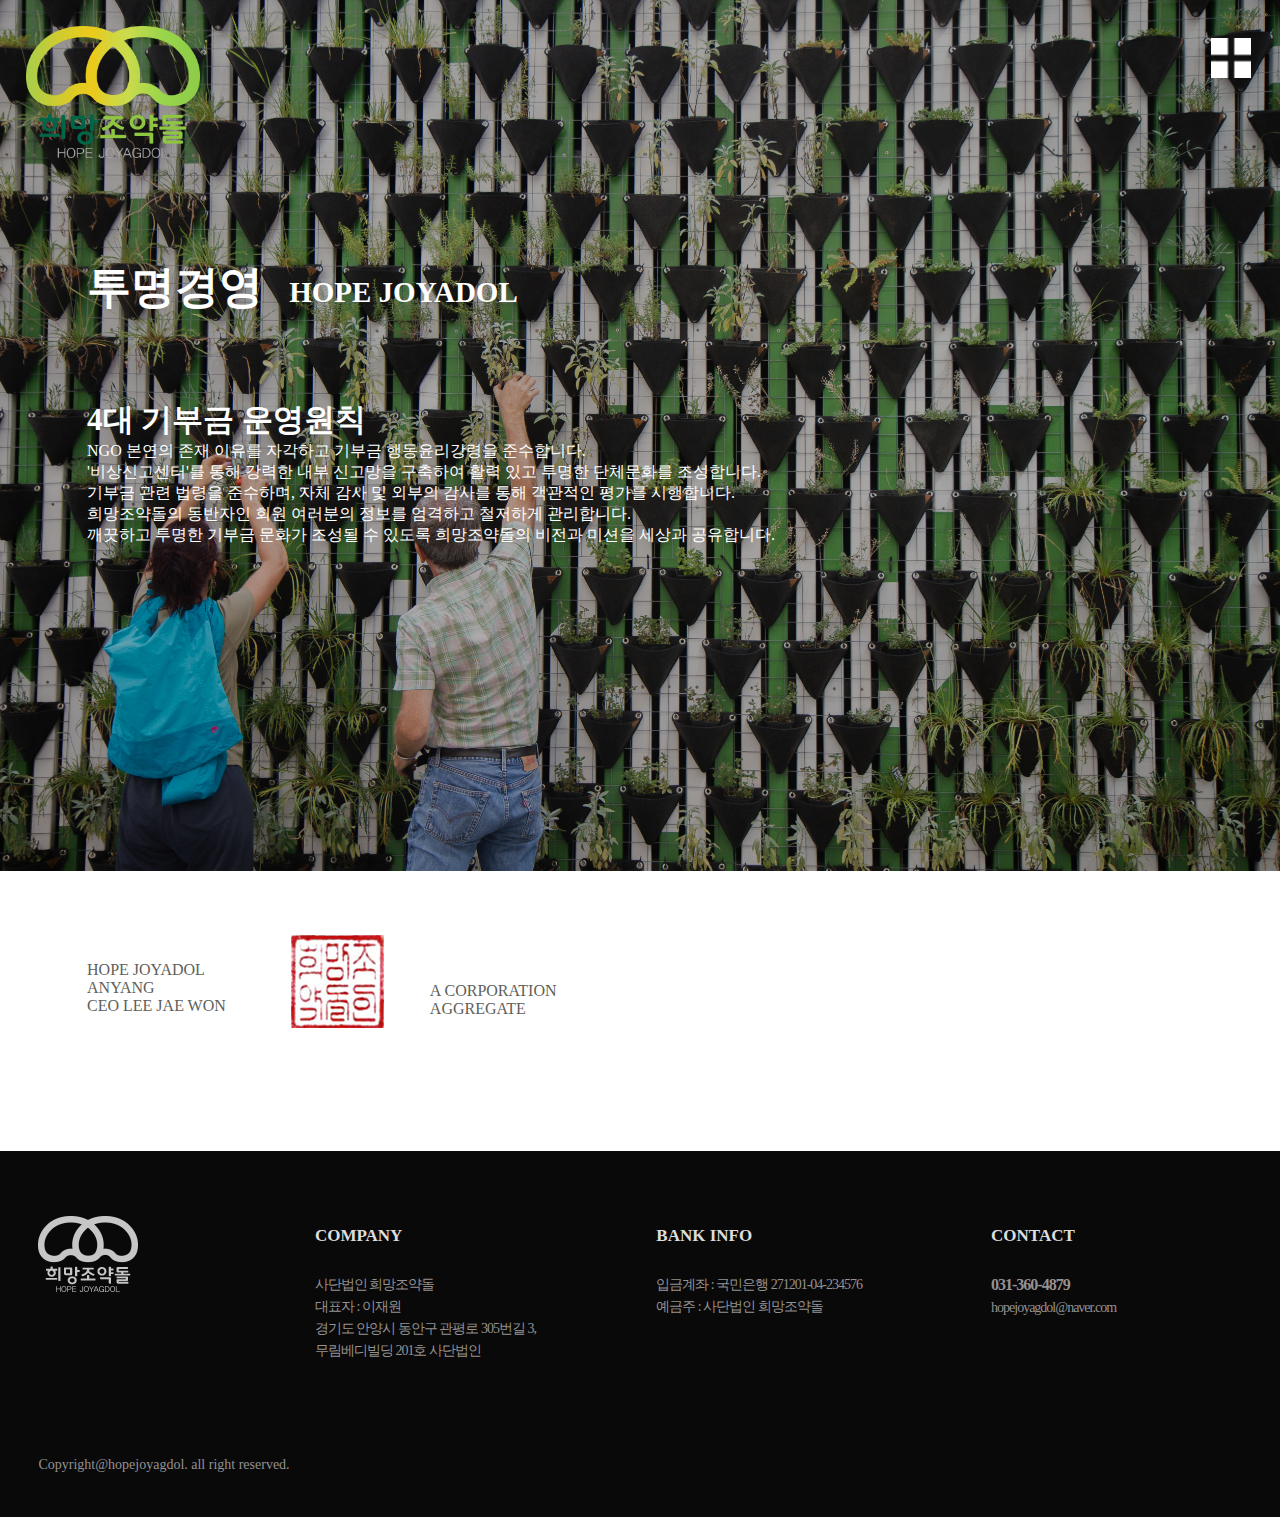
==== commit 7d1eac37: "Add files via upload" ====
--- a/sub5.html
+++ b/sub5.html
@@ -1,380 +1,381 @@
-<!DOCTYPE html>
-<html lang="en">
-<head>
-	<meta charset="UTF-8">
-	<title>희망조약돌</title>
-	<script src="https://ajax.googleapis.com/ajax/libs/jquery/3.2.1/jquery.min.js"></script>
-   
-   <script src="jquery-3.1.1.min.js"></script>
-	<script>
-		// 하위메뉴슬라이드 스크립트
-		$(function() {
-			$('.mainMenu>li').mouseover(function() {
-				$(this).children('.subMenu').stop().slideDown();
-			});
-			$('.mainMenu>li').mouseleave(function() {
-				$(this).children('.subMenu').stop().slideUp();
-			});
-		});
-	</script>
-   
-    <script>
-		//모바일메뉴 스크립트
-$(document).ready(function(){
-    mobile_menu();
-});
-
-function mobile_menu(){
-    /* 변수 선언 */
-    var $menu = null;
-    var $left_gnb = null; // 영역 전체
-    var $depth1_wrap = null;
-    var $depth1 = null;
-    var $depth1_btn = null;
-    
-    /* 시작 함수 */
-    function start(){
-        init();
-        init_event();
-    }
-    /* 변수 초기화 함수 */
-    function init(){
-        $menu = $('.m_mobile');
-        $left_gnb = $('.left_gnbWrap'); // 영역 전체
-        $depth1_wrap = $('.left_gnb>li');
-        $depth1 = $depth1_wrap.children('ul');
-        $depth1_btn = $depth1_wrap.children('a');
-    }
-    /* 이벤트 함수 */
-    function init_event(){
-        
-        /* 모바일 메뉴 버튼 클릭했을때 모바일 메뉴영역 나오게 하기 */
-        $menu.click(function(event){
-            event.preventDefault();
-            $left_gnb.addClass('on');
-        });
-        
-        /* x버튼 눌렀을때 모바일 메뉴 닫기 */
-        $('.close').click(function(event){
-            event.preventDefault();
-
-            $left_gnb.removeClass('on');
-            
-            // x버튼 누르면 시간차 약간두고 소메뉴 닫히게 하기
-            setTimeout(function(){
-                $depth1_btn.removeClass('on');
-                $depth1.slideUp();
-            },300)
-        });
-        
-        /* depth1의 각메뉴 클릭시 depth2 나오게 하기 */
-        $depth1_btn.click(function(event){
-            event.preventDefault();
-            var $this = $(this);
-            var $this_ul = $this.siblings('ul');
-
-            var check = $this.hasClass('on');
-            if(check){
-                $this.removeClass('on');
-                $this_ul.stop(true,true).slideUp();
-            }else{
-                $depth1_btn.removeClass('on');
-                $depth1.stop().slideUp();
-                $this.addClass('on');
-                $this_ul.stop(true,true).slideDown();
-            }
-        });
-        
-        /* 디바이스 크기 변경시 모바일 메뉴영역 숨기기 */
-        $(window).resize(function(){
-            $left_gnb.removeClass('on');
-        });
-    }
-    
-    start(); // 시작 호출
-}
-</script>
-    <link href="css/style.css" rel="stylesheet" type="text/css">
-    
-</head>
-<body>
-	<div class="wrap">
-        <header id="header">
-            <div class="logo"><a href="index.html"><img src="img/logo.png" alt="로고"></a></div>
-            <div class="m_logo">
-				<a href="index.html">
-					<img src="img/m_logo.png">
-				</a>
-			</div>
-            <div class="gnb">
-              <!-- 하위슬라이드 메뉴 시작-->
-				<nav>
-					<ul class="mainMenu">
-						<li><a href="sub2.html".>희망조약돌</a>
-							<ul class="subMenu">
-								<li><a href="sub2.html">단체소개</a></li>
-								<li><a href="sub2.html">인사말</a></li>
-								<li><a href="sub2.html">조직도</a></li>
-								<li><a href="sub2.html">비전과 미션</a></li>
-							</ul>
-						</li>
-						<li><a href="sub.html">사업소개</a>
-							<ul class="subMenu">
-								<li><a href="sub.html">주요사업</a></li>
-								<li><a href="sub.html">명예의 전당</a></li>
-								<li><a href="sub.html">투명경영</a></li>
-								<li><a href="sub.html">유관기관</a></li>
-							</ul>
-						</li>
-						<li><a href="sub3.html">나눔실천</a>
-							<ul class="subMenu">
-								<li><a href="sub3.html">나눔신청</a></li>
-								<li><a href="sub3.html">나눔방법</a></li>
-								<li><a href="sub3.html">희망날개 캠페인</a></li>
-							</ul>
-						</li>
-						<li><a href="sub4.html">활동사항</a>
-							<ul class="subMenu">
-								<li><a href="sub4.html">희망도시락</a></li>
-								<li><a href="sub4.html">희망급식소</a></li>
-								<li><a href="sub4.html">언론보도</a></li>
-								<li><a href="sub4.html">봉사활동&소식</a></li>
-							</ul>
-						</li>
-						<li><a href="sub5.html">커뮤니티</a>
-							<ul class="subMenu">
-								<li><a href="sub5.html">기부복지뉴스</a></li>
-								<li><a href="sub5.html">카드뉴스</a></li>
-								<li><a href="sub5.html">문의사항</a></li>
-								<li><a href="sub5.html">자원봉사 신청</a></li>
-							</ul>
-						</li>
-					</ul>
-				</nav>
-               <!-- 예전메뉴
-                <ul class="menu2">
-                    <li><a href="sub.html">희망조약돌
-                        <ul class="submenu">
-                            <li><a href="sub.html">단체소개</a></li>
-                            <li><a href="sub.html">인사말</a></li>
-                            <li><a href="sub.html">조직도</a></li>
-                            <li><a href="sub.html">비전과 미션</a></li>
-                        </ul>
-                        </a>
-                    </li>
-                    <li><a href="sub.html">사업소개
-                        <ul class="submenu">
-                            <li><a href="sub.html">주요사업</a></li>
-                            <li><a href="sub.html">명예의 전당</a></li>
-                            <li><a href="sub.html">투명경영</a></li>
-                            <li><a href="sub.html">유관기관</a></li>
-                        </ul>
-                        </a>
-                    </li>
-                    <li><a href="sub.html">나눔실천
-                        <ul class="submenu">
-                            <li><a href="sub.html">나눔신청</a></li>
-                            <li><a href="sub.html">나눔방법</a></li>
-                            <li><a href="sub.html">희망날개 캠페인</a></li>
-                        </ul>
-                        </a>
-                    </li>
-                    <li><a href="sub.html">활동사항
-                        <ul class="submenu">
-                            <li><a href="sub.html">희망도시락</a></li>
-                            <li><a href="sub.html">희망급식소</a></li>
-                            <li><a href="sub.html">언론보도</a></li>
-                            <li><a href="sub.html">봉사활동&소식</a></li>
-                        </ul>
-                        </a>
-                    </li>
-                    <li><a href="sub.html">커뮤니티
-                         <ul class="submenu">
-                            <li><a href="sub.html">기부복지뉴스</a></li>
-                            <li><a href="sub.html">카드뉴스</a></li>
-                            <li><a href="sub.html">문의사항</a></li>
-                            <li><a href="sub.html">자원봉사 신청</a></li>
-                        </ul>
-                        </a>
-                    </li>
-            
-                </ul>
-                예전 메뉴 끝 -->
-                <ul class="sns">
-                    <li><img src="img/sns1.png" alt="페이스북"></li>
-                    <li><img src="img/sns2.png" alt="인스타"></li>
-                    <li><img src="img/sns3.png" alt="트위터"></li>
-                    <li><img src="img/sns4.png" alt="유튜브"></li>
-                    <li><img src="img/sns5.png" alt="네이버"></li>
-                    <li><img src="img/sns6.png" alt="카페"></li>
-                    <!-- clear -->
-                </ul>
-                <!--<div class="m_mobile"><img src="img/m_mobilemenu.png">
-                </div>
-                <nav class="left_gnbWrap">
-            <a href="#" class="close">close</a>
-            <ul class="left_gnb">
-                <li><a href="sub.html">희망조약돌
-                        <ul class="submenu">
-                            <li><a href="sub.html">단체소개</a></li>
-                            <li><a href="sub.html">인사말</a></li>
-                            <li><a href="sub.html">조직도</a></li>
-                            <li><a href="sub.html">비전과 미션</a></li>
-                        </ul>
-                        </a>
-                    </li>
-                    <li><a href="sub.html">사업소개
-                        <ul class="submenu">
-                            <li><a href="sub.html">주요사업</a></li>
-                            <li><a href="sub.html">명예의 전당</a></li>
-                            <li><a href="sub.html">투명경영</a></li>
-                            <li><a href="sub.html">유관기관</a></li>
-                        </ul>
-                        </a>
-                    </li>
-                    <li><a href="sub.html">나눔실천
-                        <ul class="submenu">
-                            <li><a href="sub.html">나눔신청</a></li>
-                            <li><a href="sub.html">나눔방법</a></li>
-                            <li><a href="sub.html">희망날개 캠페인</a></li>
-                        </ul>
-                        </a>
-                    </li>
-                    <li><a href="sub.html">활동사항
-                        <ul class="submenu">
-                            <li><a href="sub.html">희망도시락</a></li>
-                            <li><a href="sub.html">희망급식소</a></li>
-                            <li><a href="sub.html">언론보도</a></li>
-                            <li><a href="sub.html">봉사활동&소식</a></li>
-                        </ul>
-                        </a>
-                    </li>
-                    <li><a href="sub.html">커뮤니티
-                         <ul class="submenu">
-                            <li><a href="sub.html">기부복지뉴스</a></li>
-                            <li><a href="sub.html">카드뉴스</a></li>
-                            <li><a href="sub.html">문의사항</a></li>
-                            <li><a href="sub.html">자원봉사 신청</a></li>
-                        </ul>
-                        </a>
-                    </li>
-            </ul>
-        </nav>-->
-                <div class="m_mobile">
-  <a href="#"><img src="img/m_mobilemenu.png"></a>
-</div>
-<nav class="left_gnbWrap">
-            <a href="#" class="close">close</a>
-            <ul class="left_gnb">
-                <li>
-                    <a href="sub2.html">희망조약돌</a>
-                    <ul>
-                        <li><a href="sub2.html">단체소개</a></li>
-                        <li><a href="sub2.html">인사말</a></li>
-                        <li><a href="sub2.html">조직도</a></li>
-                        <li><a href="sub2.html">비전과 미션</a></li>
-                    </ul>
-                </li>
-                <li>
-                    <a href="sub.html">사업소개</a>
-                    <ul>
-                        <li><a href="sub.html">주요사업</a></li>
-                        <li><a href="sub.html">명예의 전당</a></li>
-                        <li><a href="sub.html">투명경영</a></li>
-                        <li><a href="sub.html">유관기관</a></li>
-                    </ul>
-                </li>
-                <li>
-                    <a href="sub3.html">나눔실천</a>
-                    <ul>
-                        <li><a href="sub3.html">나눔신청</a></li>
-                        <li><a href="sub3.html">나눔방법</a></li>
-                        <li><a href="sub3.html">희망날개 캠페인</a></li>
-                    </ul>
-                </li>
-                <li>
-                    <a href="sub4.html">활동사항</a>
-                    <ul>
-                        <li><a href="sub4.html">희망도시락</a></li>
-                        <li><a href="sub4.html">희망급식소</a></li>
-                        <li><a href="sub4.html">언론보도</a></li>
-                        <li><a href="sub4.html">봉사활동&소식</a></li>
-                    </ul>
-                </li>
-                <li>
-                    <a href="sub5.html">커뮤니티</a>
-                    <ul>
-                        <li><a href="sub5.html">기부복지뉴스</a></li>
-                        <li><a href="sub5.html">카드뉴스</a></li>
-                        <li><a href="sub5.html">문의사항</a></li>
-                        <li><a href="sub5.html">자원봉사 신청</a></li>
-                    </ul>
-                </li>
-            </ul>
-        </nav>
-                 <div class="quick2">
-                <img src="img/quick_icon.png" alt="하트손">
-                <p>희망날개<br>캠페인</p>
-            </div>
-            </div>
-            <!-- clear -->
-        </header>
-        <article id="main5">
-        	<div class="inner">
-        		<div class="main_t2">
-        			<h2>인사말 <span>About HOPE JOYADOL</span></h2>
-        			<h4>Hope for All !</h4>
-        			<p class="i_p1"><span>희망조약돌</span>은 국내외 역차별 현상과 수많은 NGO 단체들의 문제점을 현장에서 지켜봤던<br>
-        			젊은 청년들이 작지만, 사비를 털어 설립되어 운영되고 있는 NGO 단체입니다.</p>
-        			<p class="i_p2">희망조약돌은 불필요한 고정지출을 최소화하고 최대한 많은 예산이 빈곤계층에게 배분될 수<br>
-        			있도록 작고 강한 효율적 기능을 추구하고 있습니다.</p>
-        			<p class="i_p3">청년들에게 든든한 서포터가 되어주시면 여러분들의 마음을 담아 투명하고 올바른 미래를<br>
-        			만들어나가겠습니다.</p>
-        		</div>
-        	</div>
-        </article>
-        <main id="contents3">
-            <section class="hellow">
-                <div class="inner">
-                    <ul class="h_info">
-                    	<li>HOPE JOYADOL<br>
-                    	ANYANG<br>CEO LEE JAE WON</li>
-                    	<li>
-                    		<img src="img/hope_name.jpg" alt="도장">
-                    	</li>
-                    	<li>A CORPORATION<br>
-                    	AGGREGATE</li>
-                    </ul>
-                </div>
-                
-            </section>
-        </main>
-        <footer id="footer2">
-            <div class="inner">
-                <div class="f_logo"><img src="img/f_logo.png" alt="푸터로고"></div>
-                <ul class="f_text">
-                    <li class="info">
-                        <h3>COMPANY</h3>
-                        <p>사단법인 희망조약돌<br>
-                        대표자 : 이재원<br>
-                        경기도 안양시 동안구 관평로 305번길 3,<br>
-                        무림베디빌딩 201호 사단법인</p>
-                    </li>
-                    <li class="info">
-                        <h3>BANK INFO</h3>
-                        <p>입금계좌 : 국민은행 271201-04-234576<br>
-                        예금주 : 사단법인 희망조약돌</p>
-                    </li>
-                    <li class="info">
-                        <h3>CONTACT</h3>
-                        <p><span>031-360-4879</span><br>
-                        hopejoyagdol@naver.com</p>
-                    </li>
-                </ul>
-                <!-- clear -->
-                <p class="copyright">Copyright@hopejoyagdol. all right reserved.</p>
-            </div>
-        </footer>
-    </div> 
-</body>
+<!DOCTYPE html>
+<html lang="en">
+<head>
+	<meta charset="UTF-8">
+	<title>희망조약돌</title>
+	<script src="https://ajax.googleapis.com/ajax/libs/jquery/3.2.1/jquery.min.js"></script>
+   
+   <script src="jquery-3.1.1.min.js"></script>
+	<script>
+		// 하위메뉴슬라이드 스크립트
+		$(function() {
+			$('.mainMenu>li').mouseover(function() {
+				$(this).children('.subMenu').stop().slideDown();
+			});
+			$('.mainMenu>li').mouseleave(function() {
+				$(this).children('.subMenu').stop().slideUp();
+			});
+		});
+	</script>
+   
+    <script>
+		//모바일메뉴 스크립트
+$(document).ready(function(){
+    mobile_menu();
+});
+
+function mobile_menu(){
+    /* 변수 선언 */
+    var $menu = null;
+    var $left_gnb = null; // 영역 전체
+    var $depth1_wrap = null;
+    var $depth1 = null;
+    var $depth1_btn = null;
+    
+    /* 시작 함수 */
+    function start(){
+        init();
+        init_event();
+    }
+    /* 변수 초기화 함수 */
+    function init(){
+        $menu = $('.m_mobile');
+        $left_gnb = $('.left_gnbWrap'); // 영역 전체
+        $depth1_wrap = $('.left_gnb>li');
+        $depth1 = $depth1_wrap.children('ul');
+        $depth1_btn = $depth1_wrap.children('a');
+    }
+    /* 이벤트 함수 */
+    function init_event(){
+        
+        /* 모바일 메뉴 버튼 클릭했을때 모바일 메뉴영역 나오게 하기 */
+        $menu.click(function(event){
+            event.preventDefault();
+            $left_gnb.addClass('on');
+        });
+        
+        /* x버튼 눌렀을때 모바일 메뉴 닫기 */
+        $('.close').click(function(event){
+            event.preventDefault();
+
+            $left_gnb.removeClass('on');
+            
+            // x버튼 누르면 시간차 약간두고 소메뉴 닫히게 하기
+            setTimeout(function(){
+                $depth1_btn.removeClass('on');
+                $depth1.slideUp();
+            },300)
+        });
+        
+        /* depth1의 각메뉴 클릭시 depth2 나오게 하기 */
+        $depth1_btn.click(function(event){
+            event.preventDefault();
+            var $this = $(this);
+            var $this_ul = $this.siblings('ul');
+
+            var check = $this.hasClass('on');
+            if(check){
+                $this.removeClass('on');
+                $this_ul.stop(true,true).slideUp();
+            }else{
+                $depth1_btn.removeClass('on');
+                $depth1.stop().slideUp();
+                $this.addClass('on');
+                $this_ul.stop(true,true).slideDown();
+            }
+        });
+        
+        /* 디바이스 크기 변경시 모바일 메뉴영역 숨기기 */
+        $(window).resize(function(){
+            $left_gnb.removeClass('on');
+        });
+    }
+    
+    start(); // 시작 호출
+}
+</script>
+    <link href="css/style.css" rel="stylesheet" type="text/css">
+    
+</head>
+<body>
+	<div class="wrap">
+        <header id="header">
+            <div class="logo"><a href="index.html"><img src="img/logo.png" alt="로고"></a></div>
+            <div class="m_logo">
+				<a href="index.html">
+					<img src="img/m_logo.png">
+				</a>
+			</div>
+            <div class="gnb">
+              <!-- 하위슬라이드 메뉴 시작-->
+				<nav>
+					<ul class="mainMenu">
+						<li><a href="sub2.html".>희망조약돌</a>
+							<ul class="subMenu">
+								<li><a href="sub2.html">단체소개</a></li>
+								<li><a href="sub2.html">인사말</a></li>
+								<li><a href="sub2.html">조직도</a></li>
+								<li><a href="sub2.html">비전과 미션</a></li>
+							</ul>
+						</li>
+						<li><a href="sub.html">사업소개</a>
+							<ul class="subMenu">
+								<li><a href="sub.html">주요사업</a></li>
+								<li><a href="sub.html">명예의 전당</a></li>
+								<li><a href="sub.html">투명경영</a></li>
+								<li><a href="sub.html">유관기관</a></li>
+							</ul>
+						</li>
+						<li><a href="sub3.html">나눔실천</a>
+							<ul class="subMenu">
+								<li><a href="sub3.html">나눔신청</a></li>
+								<li><a href="sub3.html">나눔방법</a></li>
+								<li><a href="sub3.html">희망날개 캠페인</a></li>
+							</ul>
+						</li>
+						<li><a href="sub4.html">활동사항</a>
+							<ul class="subMenu">
+								<li><a href="sub4.html">희망도시락</a></li>
+								<li><a href="sub4.html">희망급식소</a></li>
+								<li><a href="sub4.html">언론보도</a></li>
+								<li><a href="sub4.html">봉사활동&소식</a></li>
+							</ul>
+						</li>
+						<li><a href="sub5.html">커뮤니티</a>
+							<ul class="subMenu">
+								<li><a href="sub5.html">기부복지뉴스</a></li>
+								<li><a href="sub5.html">카드뉴스</a></li>
+								<li><a href="sub5.html">문의사항</a></li>
+								<li><a href="sub5.html">자원봉사 신청</a></li>
+							</ul>
+						</li>
+					</ul>
+				</nav>
+               <!-- 예전메뉴
+                <ul class="menu2">
+                    <li><a href="sub.html">희망조약돌
+                        <ul class="submenu">
+                            <li><a href="sub.html">단체소개</a></li>
+                            <li><a href="sub.html">인사말</a></li>
+                            <li><a href="sub.html">조직도</a></li>
+                            <li><a href="sub.html">비전과 미션</a></li>
+                        </ul>
+                        </a>
+                    </li>
+                    <li><a href="sub.html">사업소개
+                        <ul class="submenu">
+                            <li><a href="sub.html">주요사업</a></li>
+                            <li><a href="sub.html">명예의 전당</a></li>
+                            <li><a href="sub.html">투명경영</a></li>
+                            <li><a href="sub.html">유관기관</a></li>
+                        </ul>
+                        </a>
+                    </li>
+                    <li><a href="sub.html">나눔실천
+                        <ul class="submenu">
+                            <li><a href="sub.html">나눔신청</a></li>
+                            <li><a href="sub.html">나눔방법</a></li>
+                            <li><a href="sub.html">희망날개 캠페인</a></li>
+                        </ul>
+                        </a>
+                    </li>
+                    <li><a href="sub.html">활동사항
+                        <ul class="submenu">
+                            <li><a href="sub.html">희망도시락</a></li>
+                            <li><a href="sub.html">희망급식소</a></li>
+                            <li><a href="sub.html">언론보도</a></li>
+                            <li><a href="sub.html">봉사활동&소식</a></li>
+                        </ul>
+                        </a>
+                    </li>
+                    <li><a href="sub.html">커뮤니티
+                         <ul class="submenu">
+                            <li><a href="sub.html">기부복지뉴스</a></li>
+                            <li><a href="sub.html">카드뉴스</a></li>
+                            <li><a href="sub.html">문의사항</a></li>
+                            <li><a href="sub.html">자원봉사 신청</a></li>
+                        </ul>
+                        </a>
+                    </li>
+            
+                </ul>
+                예전 메뉴 끝 -->
+                <ul class="sns">
+                    <li><img src="img/sns1.png" alt="페이스북"></li>
+                    <li><img src="img/sns2.png" alt="인스타"></li>
+                    <li><img src="img/sns3.png" alt="트위터"></li>
+                    <li><img src="img/sns4.png" alt="유튜브"></li>
+                    <li><img src="img/sns5.png" alt="네이버"></li>
+                    <li><img src="img/sns6.png" alt="카페"></li>
+                    <!-- clear -->
+                </ul>
+                <!--<div class="m_mobile"><img src="img/m_mobilemenu.png">
+                </div>
+                <nav class="left_gnbWrap">
+            <a href="#" class="close">close</a>
+            <ul class="left_gnb">
+                <li><a href="sub.html">희망조약돌
+                        <ul class="submenu">
+                            <li><a href="sub.html">단체소개</a></li>
+                            <li><a href="sub.html">인사말</a></li>
+                            <li><a href="sub.html">조직도</a></li>
+                            <li><a href="sub.html">비전과 미션</a></li>
+                        </ul>
+                        </a>
+                    </li>
+                    <li><a href="sub.html">사업소개
+                        <ul class="submenu">
+                            <li><a href="sub.html">주요사업</a></li>
+                            <li><a href="sub.html">명예의 전당</a></li>
+                            <li><a href="sub.html">투명경영</a></li>
+                            <li><a href="sub.html">유관기관</a></li>
+                        </ul>
+                        </a>
+                    </li>
+                    <li><a href="sub.html">나눔실천
+                        <ul class="submenu">
+                            <li><a href="sub.html">나눔신청</a></li>
+                            <li><a href="sub.html">나눔방법</a></li>
+                            <li><a href="sub.html">희망날개 캠페인</a></li>
+                        </ul>
+                        </a>
+                    </li>
+                    <li><a href="sub.html">활동사항
+                        <ul class="submenu">
+                            <li><a href="sub.html">희망도시락</a></li>
+                            <li><a href="sub.html">희망급식소</a></li>
+                            <li><a href="sub.html">언론보도</a></li>
+                            <li><a href="sub.html">봉사활동&소식</a></li>
+                        </ul>
+                        </a>
+                    </li>
+                    <li><a href="sub.html">커뮤니티
+                         <ul class="submenu">
+                            <li><a href="sub.html">기부복지뉴스</a></li>
+                            <li><a href="sub.html">카드뉴스</a></li>
+                            <li><a href="sub.html">문의사항</a></li>
+                            <li><a href="sub.html">자원봉사 신청</a></li>
+                        </ul>
+                        </a>
+                    </li>
+            </ul>
+        </nav>-->
+                <div class="m_mobile">
+  <a href="#"><img src="img/m_mobilemenu.png"></a>
+</div>
+<nav class="left_gnbWrap">
+            <a href="#" class="close">close</a>
+            <ul class="left_gnb">
+                <li>
+                    <a href="sub2.html">희망조약돌</a>
+                    <ul>
+                        <li><a href="sub2.html">단체소개</a></li>
+                        <li><a href="sub2.html">인사말</a></li>
+                        <li><a href="sub2.html">조직도</a></li>
+                        <li><a href="sub2.html">비전과 미션</a></li>
+                    </ul>
+                </li>
+                <li>
+                    <a href="sub.html">사업소개</a>
+                    <ul>
+                        <li><a href="sub.html">주요사업</a></li>
+                        <li><a href="sub.html">명예의 전당</a></li>
+                        <li><a href="sub.html">투명경영</a></li>
+                        <li><a href="sub.html">유관기관</a></li>
+                    </ul>
+                </li>
+                <li>
+                    <a href="sub3.html">나눔실천</a>
+                    <ul>
+                        <li><a href="sub3.html">나눔신청</a></li>
+                        <li><a href="sub3.html">나눔방법</a></li>
+                        <li><a href="sub3.html">희망날개 캠페인</a></li>
+                    </ul>
+                </li>
+                <li>
+                    <a href="sub4.html">활동사항</a>
+                    <ul>
+                        <li><a href="sub4.html">희망도시락</a></li>
+                        <li><a href="sub4.html">희망급식소</a></li>
+                        <li><a href="sub4.html">언론보도</a></li>
+                        <li><a href="sub4.html">봉사활동&소식</a></li>
+                    </ul>
+                </li>
+                <li>
+                    <a href="sub5.html">커뮤니티</a>
+                    <ul>
+                        <li><a href="sub5.html">기부복지뉴스</a></li>
+                        <li><a href="sub5.html">카드뉴스</a></li>
+                        <li><a href="sub5.html">문의사항</a></li>
+                        <li><a href="sub5.html">자원봉사 신청</a></li>
+                    </ul>
+                </li>
+            </ul>
+        </nav>
+                 <div class="quick2">
+                <img src="img/quick_icon.png" alt="하트손">
+                <p>희망날개<br>캠페인</p>
+            </div>
+            </div>
+            <!-- clear -->
+        </header>
+        <article id="main5">
+        	<div class="inner">
+        		<div class="main_t2">
+        			<h2>투명경영 <span>HOPE JOYADOL</span></h2>
+        			<h4>4대 기부금 운영원칙</h4>
+        			<ul class="gibu">
+        			    <li>NGO 본연의 존재 이유를 자각하고 기부금 행동윤리강령을 준수합니다.</li>
+        			    <li>'비상신고센터'를 통해 강력한 내부 신고망을 구축하여 활력 있고 투명한 단체문화를 조성합니다.</li>
+        			    <li>기부금 관련 법령을 준수하며, 자체 감사 및 외부의 감사를 통해 객관적인 평가를 시행합니다.</li>
+        			    <li>희망조약돌의 동반자인 회원 여러분의 정보를 엄격하고 철저하게 관리합니다.</li>
+        			    <li>깨끗하고 투명한 기부금 문화가 조성될 수 있도록 희망조약돌의 비전과 미션을 세상과 공유합니다.</li>
+        			</ul>
+        		</div>
+        	</div>
+        </article>
+        <main id="contents3">
+            <section class="hellow">
+                <div class="inner">
+                    <ul class="h_info">
+                    	<li>HOPE JOYADOL<br>
+                    	ANYANG<br>CEO LEE JAE WON</li>
+                    	<li>
+                    		<img src="img/hope_name.jpg" alt="도장">
+                    	</li>
+                    	<li>A CORPORATION<br>
+                    	AGGREGATE</li>
+                    </ul>
+                </div>
+                
+            </section>
+        </main>
+        <footer id="footer2">
+            <div class="inner">
+                <div class="f_logo"><img src="img/f_logo.png" alt="푸터로고"></div>
+                <ul class="f_text">
+                    <li class="info">
+                        <h3>COMPANY</h3>
+                        <p>사단법인 희망조약돌<br>
+                        대표자 : 이재원<br>
+                        경기도 안양시 동안구 관평로 305번길 3,<br>
+                        무림베디빌딩 201호 사단법인</p>
+                    </li>
+                    <li class="info">
+                        <h3>BANK INFO</h3>
+                        <p>입금계좌 : 국민은행 271201-04-234576<br>
+                        예금주 : 사단법인 희망조약돌</p>
+                    </li>
+                    <li class="info">
+                        <h3>CONTACT</h3>
+                        <p><span>031-360-4879</span><br>
+                        hopejoyagdol@naver.com</p>
+                    </li>
+                </ul>
+                <!-- clear -->
+                <p class="copyright">Copyright@hopejoyagdol. all right reserved.</p>
+            </div>
+        </footer>
+    </div> 
+</body>
 </html>--- a/css/style.css
+++ b/css/style.css
@@ -1388,14 +1388,14 @@
 	background-size: cover;
     padding-top: calc(345/1920*100%)}
 
-.introduce2>.inner>h2{padding-top: 87px; font-size: 3.2rem; text-align: center; font-family: 'NotoSansCjKkr-thin';padding-bottom: 100px}
+.introduce2>.inner>h2{padding-top: 87px; font-size: 3.2rem; text-align: center; font-family: 'NotoSansCjKkr-thin';padding-bottom: 90px;}
 
 .introduce2>.inner>h2>span{font-family: 'NotoSansCjKkr-demilight'}
 
 .cam{padding-bottom: 30px}
 
 .cam>h5{font-size: 2.5rem; width: 422px; border-top: 3px solid black; float: left; line-height: 110px}
-.cam>p{float: right; font-size: 1.6rem; width: 935px; border-top: 3px solid black; line-height: 110px}
+.cam>p{float: right; font-size: 1.6rem; width: 935px; border-top: 3px solid black; padding-top: 3%}
 .cam:after{display: block; content: ""; clear: both}
 .cam2{width: 100%; height: 590px}
 
@@ -1838,7 +1838,7 @@
     
     /* 서브3 */
 .cam>h5{font-size: 2.5rem; width: 100%; border-top: 3px solid black; float: none; line-height: 70px; padding-bottom: %}
-.cam>p{float: none; font-size: 1.6rem; width: 900px; line-height: 65px; border-top: revert}
+.cam>p{float: none; font-size: 1.6rem; width: 900px; border-top: revert}
 .cam:after{display: block; content: ""; clear: both}
 .cam2{width: 100%; height: 1350px}
 
@@ -2392,6 +2392,8 @@
 
 @media (max-width: 995px) {
 
+    .c_1{padding-top: 1%}
+    .c_1>p:nth-child(2){padding-top: 6.5%}
 	/* guide */
 	.guide {
 		height: 1500px
@@ -2522,3 +2524,12 @@
 	.h_info > li:nth-child(2){padding-top: 80px}
 	.h_info > li:nth-child(3){font-size: 2rem; padding-top: 120px}
 }
+
+@media (max-width: 850px) {
+.c_1{padding-top: 2.8%}
+.c_1>p:nth-child(2){padding-top: 8%}
+}
+
+@media (max-width: 750px) {
+.c_1{padding-top: 4%}
+}
